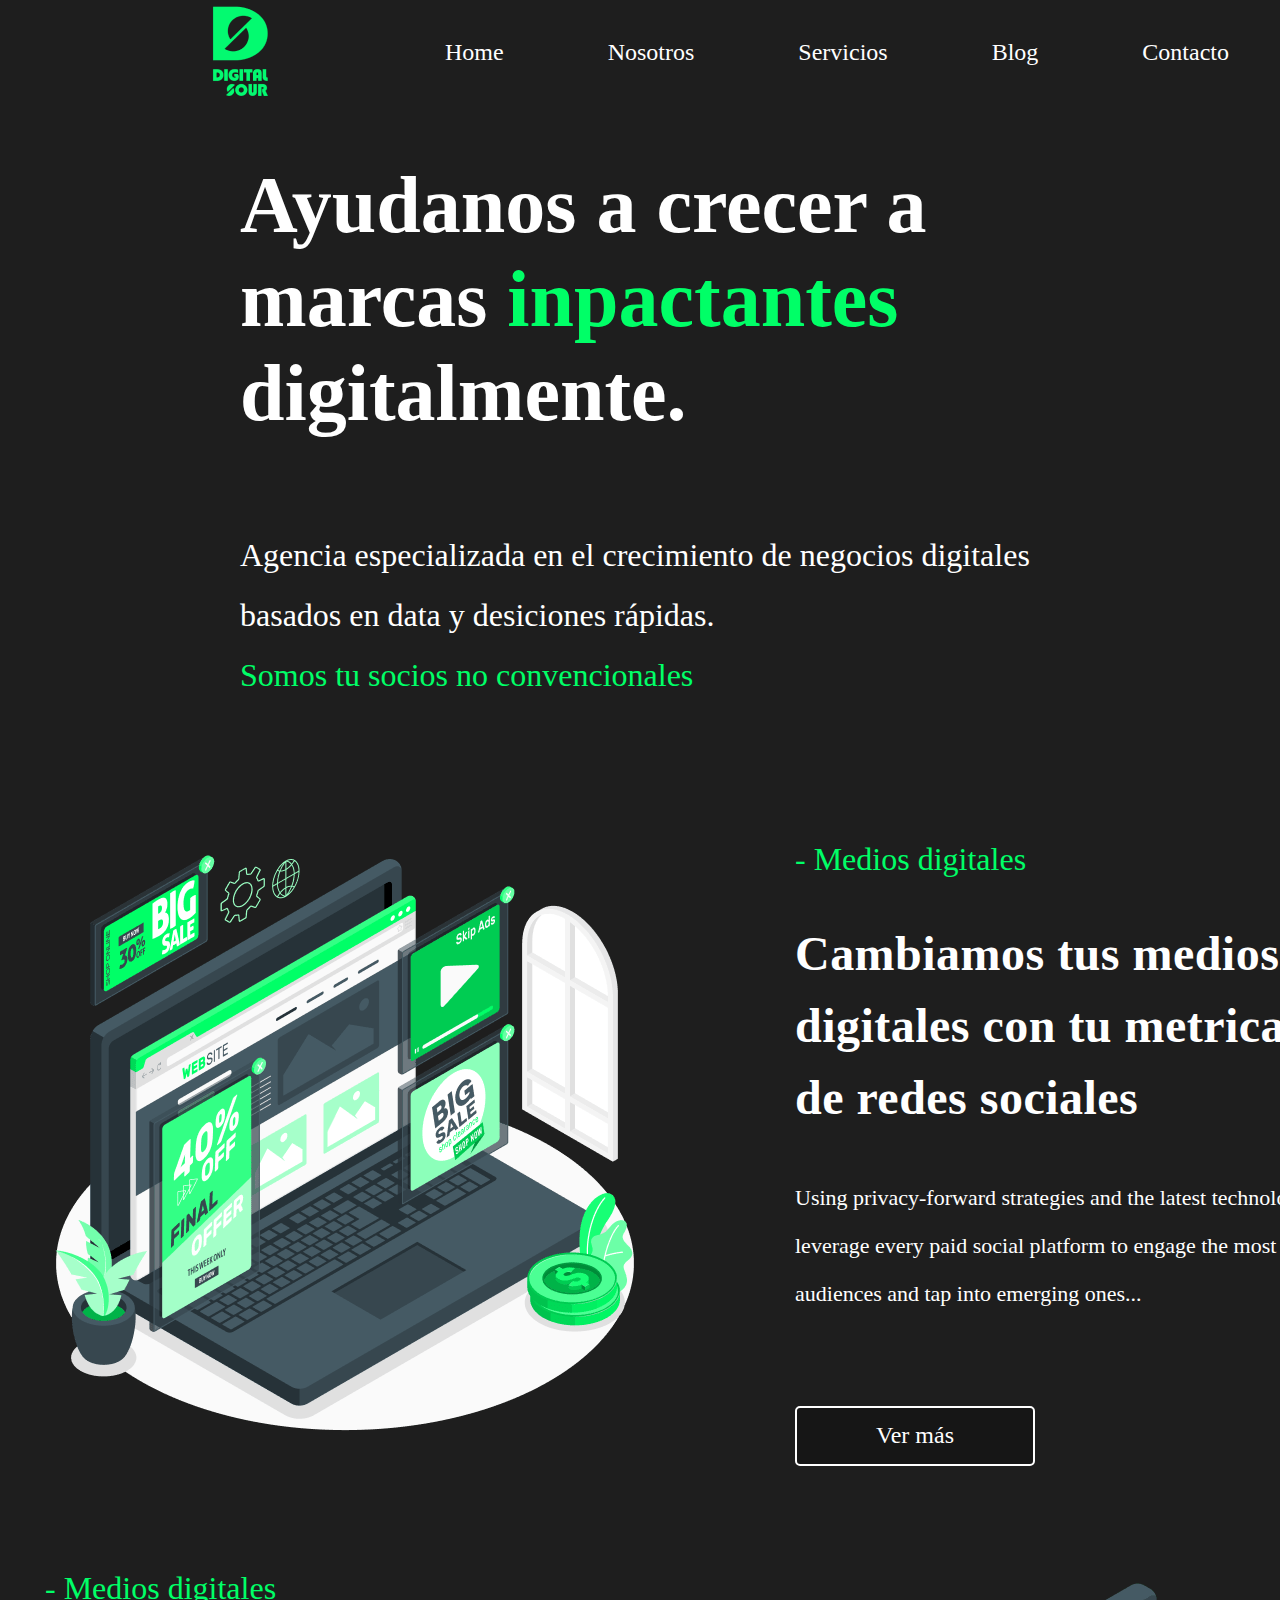
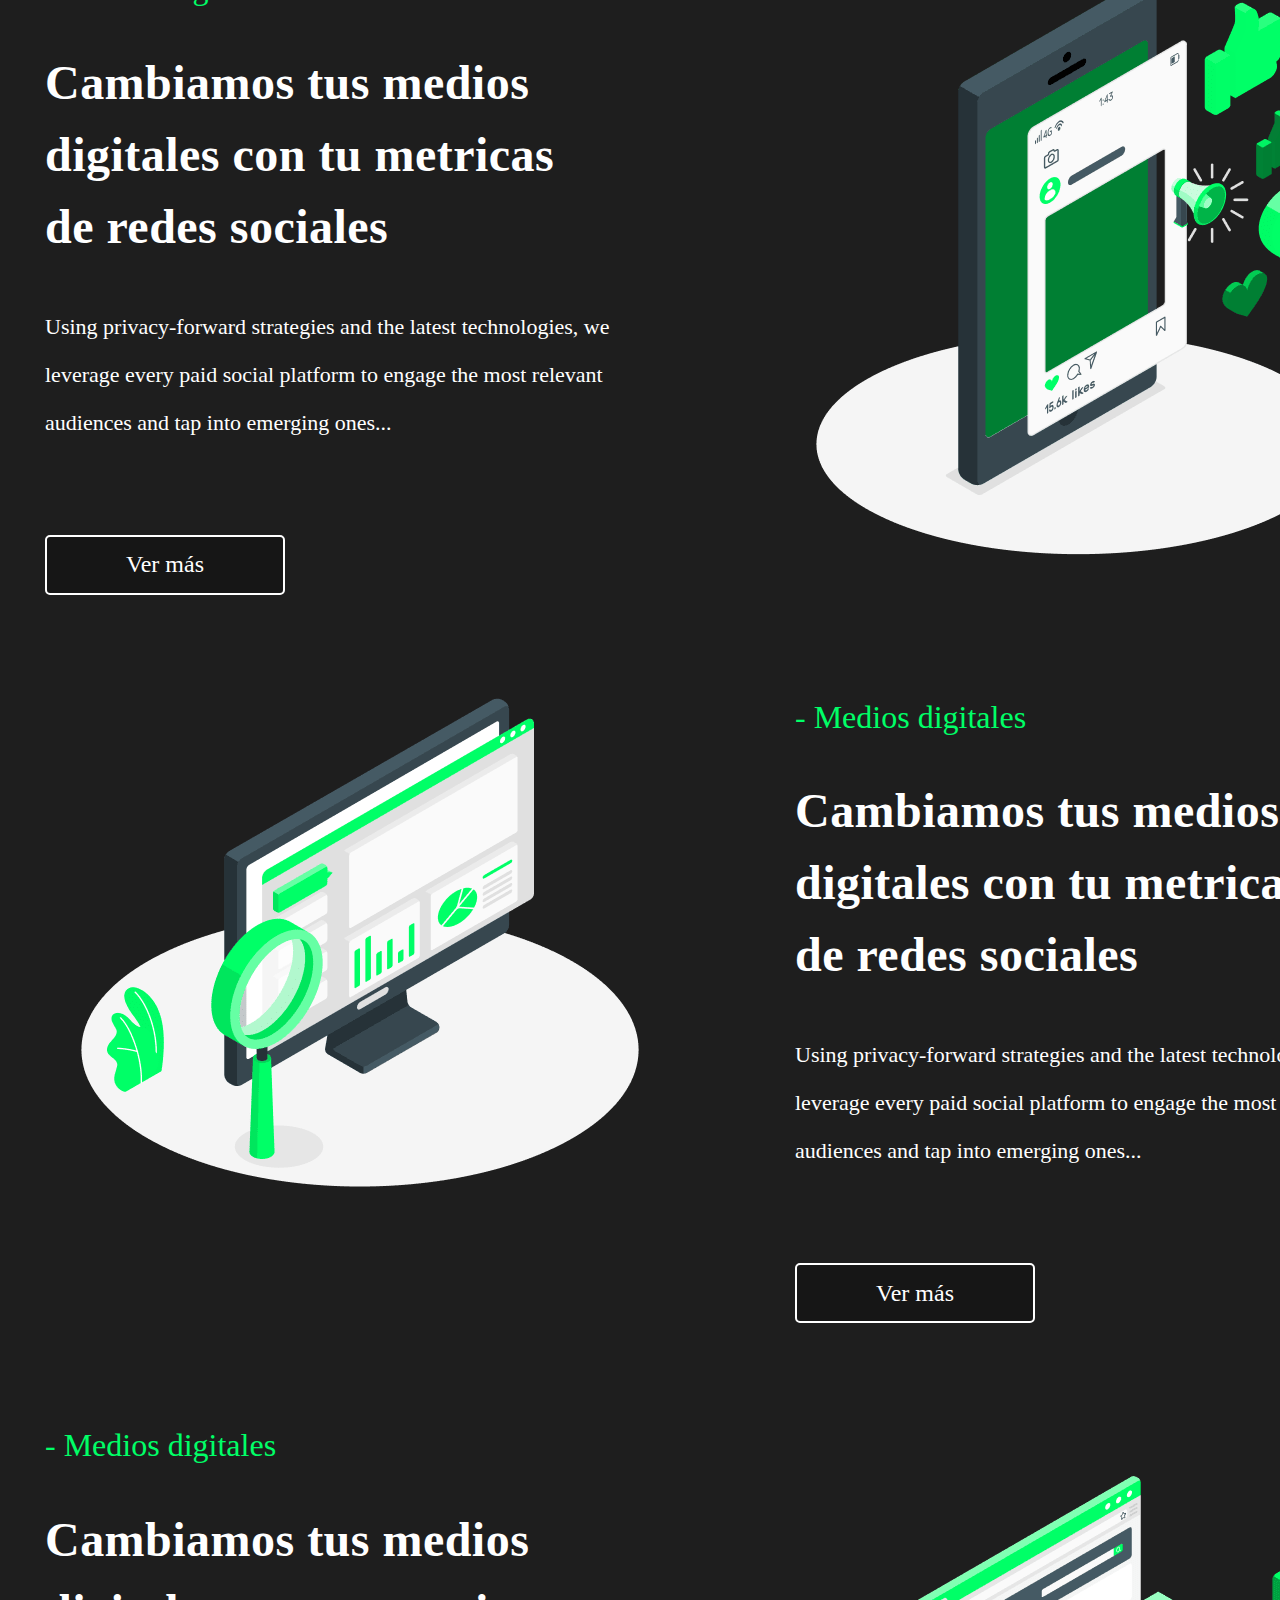
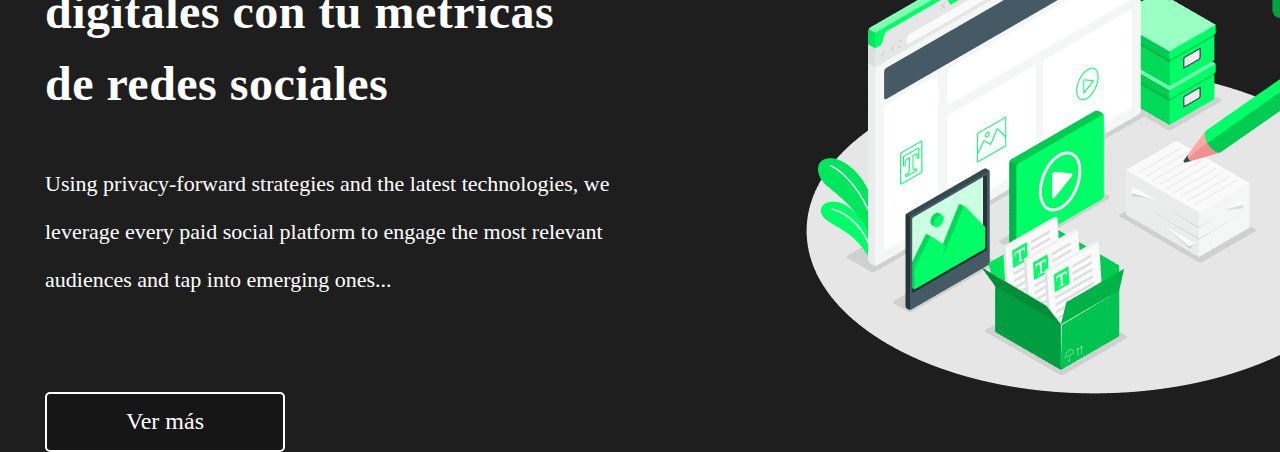
==== index.html @ 1ed436e6 "first commit" ====
<!DOCTYPE html>
<html lang="en">

<head>
    <meta charset="UTF-8">
    <meta http-equiv="X-UA-Compatible" content="IE=edge">
    <meta name="viewport" content="width=device-width, initial-scale=1.0">
    <title>Document</title>
    <link rel="stylesheet" type="text/css" href="./style.css">


</head>

<body>
    <header>
        <nav>
            <img src="Imagenes/logotipo.png" class="logo">
            <ul>
                <li>Home</li>
                <li>Nosotros</li>
                <li>Servicios</li>
                <li>Blog</li>
                <li>Contacto</li>
            </ul>
        </nav>
    </header>
    <main>
        <h1>
            Ayudanos a crecer a <br>
            marcas <span>inpactantes</span> <br>
            digitalmente.
        </h1>
        <p>
            Agencia especializada en el crecimiento de negocios digitales <br>
            basados en data y desiciones rápidas.<br>
            <span>Somos tu socios no convencionales</span>
        </p>
    </main>

    <section>
        <div class="contenido">
            <img src="Imagenes/online-body-1.png" class="online">
            <div class="Texto">
                <div class="medios">- Medios digitales</div>
                <h2 class="ayudanos">
                    Cambiamos tus medios<br>
                    digitales con tu metricas<br>
                    de redes sociales
                </h1>
                <p class="parrafo-section">
                    Using privacy-forward strategies and the latest technologies, we<br>
                    leverage every paid social platform to engage the most relevant<br>
                    audiences and tap into emerging ones...
                </p>
                <button>Ver más</button>
            </div>
        </div>
    </section>

    <section>
        <div class="contenido">
            <div class="Texto">
                <div class="medios">- Medios digitales</div>
                <h2 class="ayudanos">
                    Cambiamos tus medios<br>
                    digitales con tu metricas<br>
                    de redes sociales
                </h1>
                <p class="parrafo-section">
                    Using privacy-forward strategies and the latest technologies, we<br>
                    leverage every paid social platform to engage the most relevant<br>
                    audiences and tap into emerging ones...
                </p>
                <button>Ver más</button>
            </div>
            <img src="Imagenes/online-body-2.png" class="online">
        </div>
    </section>

    <section>
        <div class="contenido">
            <img src="Imagenes/online-body-3.png" class="online">
            <div>
                <div class="medios">- Medios digitales</div>
                <h2 class="ayudanos">
                    Cambiamos tus medios<br>
                    digitales con tu metricas<br>
                    de redes sociales
                </h1>
                <p class="parrafo-section">
                    Using privacy-forward strategies and the latest technologies, we<br>
                    leverage every paid social platform to engage the most relevant<br>
                    audiences and tap into emerging ones...
                </p>
                <button>Ver más</button>
            </div>
        </div>
    </section>
    <section>
        <div class="contenido">
            <div>
                <div class="medios">- Medios digitales</div>
                <h2 class="ayudanos">
                    Cambiamos tus medios<br>
                    digitales con tu metricas<br>
                    de redes sociales
                </h2>
                <p class="parrafo-section">
                    Using privacy-forward strategies and the latest technologies, we<br>
                    leverage every paid social platform to engage the most relevant<br>
                    audiences and tap into emerging ones...
                </p>
                <button>Ver más</button>
            </div>
            <img src="Imagenes/online-body-4.png" class="online">
        </div>
    </section>
</body>

</html>
---- style.css ----
Body {
    background: #1E1E1E;
    background-size: 100%;
    width: 1440px;
    justify-items: center;
    margin: 0% auto;
}
header {
    display: flex;
    justify-content: center;
   
}
nav {
    display: flex;
    align-items: center;
    width: 1022px;
    height: 104px;
}
ul {
    list-style: none;
    display: flex;
    gap: 104px;
    margin-left: 134px;
}
li {
    font-family: 'Roboto';
    font-style: normal;
    font-weight: 500;
    font-size: 24px;
    line-height: 28px;
    color: #FFFFFF;
}
main {
    display: grid;
    justify-content: center;
    text-align: start;
    color: #FFFFFF;  
}
span {
    color: #00FF67;
}
h1 {
    font-family: 'Roboto';
    font-style: normal;
    width: 960px;
    font-weight: 700;
    font-size: 80px;
    line-height: 94px;
    color: #FFFFFF;
}
p {
    display: grid;
    font-family: 'Roboto';
    font-style: normal;
    font-weight: 500;
    font-size: 32px;
    line-height: 60px;
    justify-content: flex-start;
    color: #FFFFFF;
}
.medios {
        font-family: 'Roboto';
        font-style: normal;
        font-weight: 400;
        font-size: 32px;
        line-height: 38px;
        color: #00FF67;
    }
.ayudanos {
    font-style: normal;
    font-weight: 500px;
    font-size: 48px;
    line-height: 72px;
    letter-spacing: 0.01em;
    color: #FFFFFF; 
    font-family: 'Roboto';
}
.parrafo-section {
    font-family: 'Roboto';
    font-style: normal;
    font-weight: 400;
    font-size: 22px;
    line-height: 48px;
    color: #FFFFFF;
}
button {
    display: grid;
    font-family:'Roboto';
    font-weight: 600px;
    font-size: 24px;
    color: #FFFFFF;
    width: 240px;
    height: 60px;
    border: 2px solid #FFFFFF;
    border-radius: 5px;
    justify-content: center;
    align-items: center;
    background: #161616;
    margin-top: 88px;
}
button:hover {
    color: black;
    font-weight: 700;
    background-color: white;
    transition: all 0.5s ease-in-out;
    box-shadow: 10px 10px 10px ;
    
}
/* imagenes */
.logo{
    width: 62px;
    height: 104;
}

section {
    margin-top: 103px;
}
/*contenido*/
.contenido {
    display: grid;
    gap: 150px;
    grid-template-columns: 1fr 1fr;

}
/*media queri*/
@media (max-width:480px) {
    section {
        
    }
}
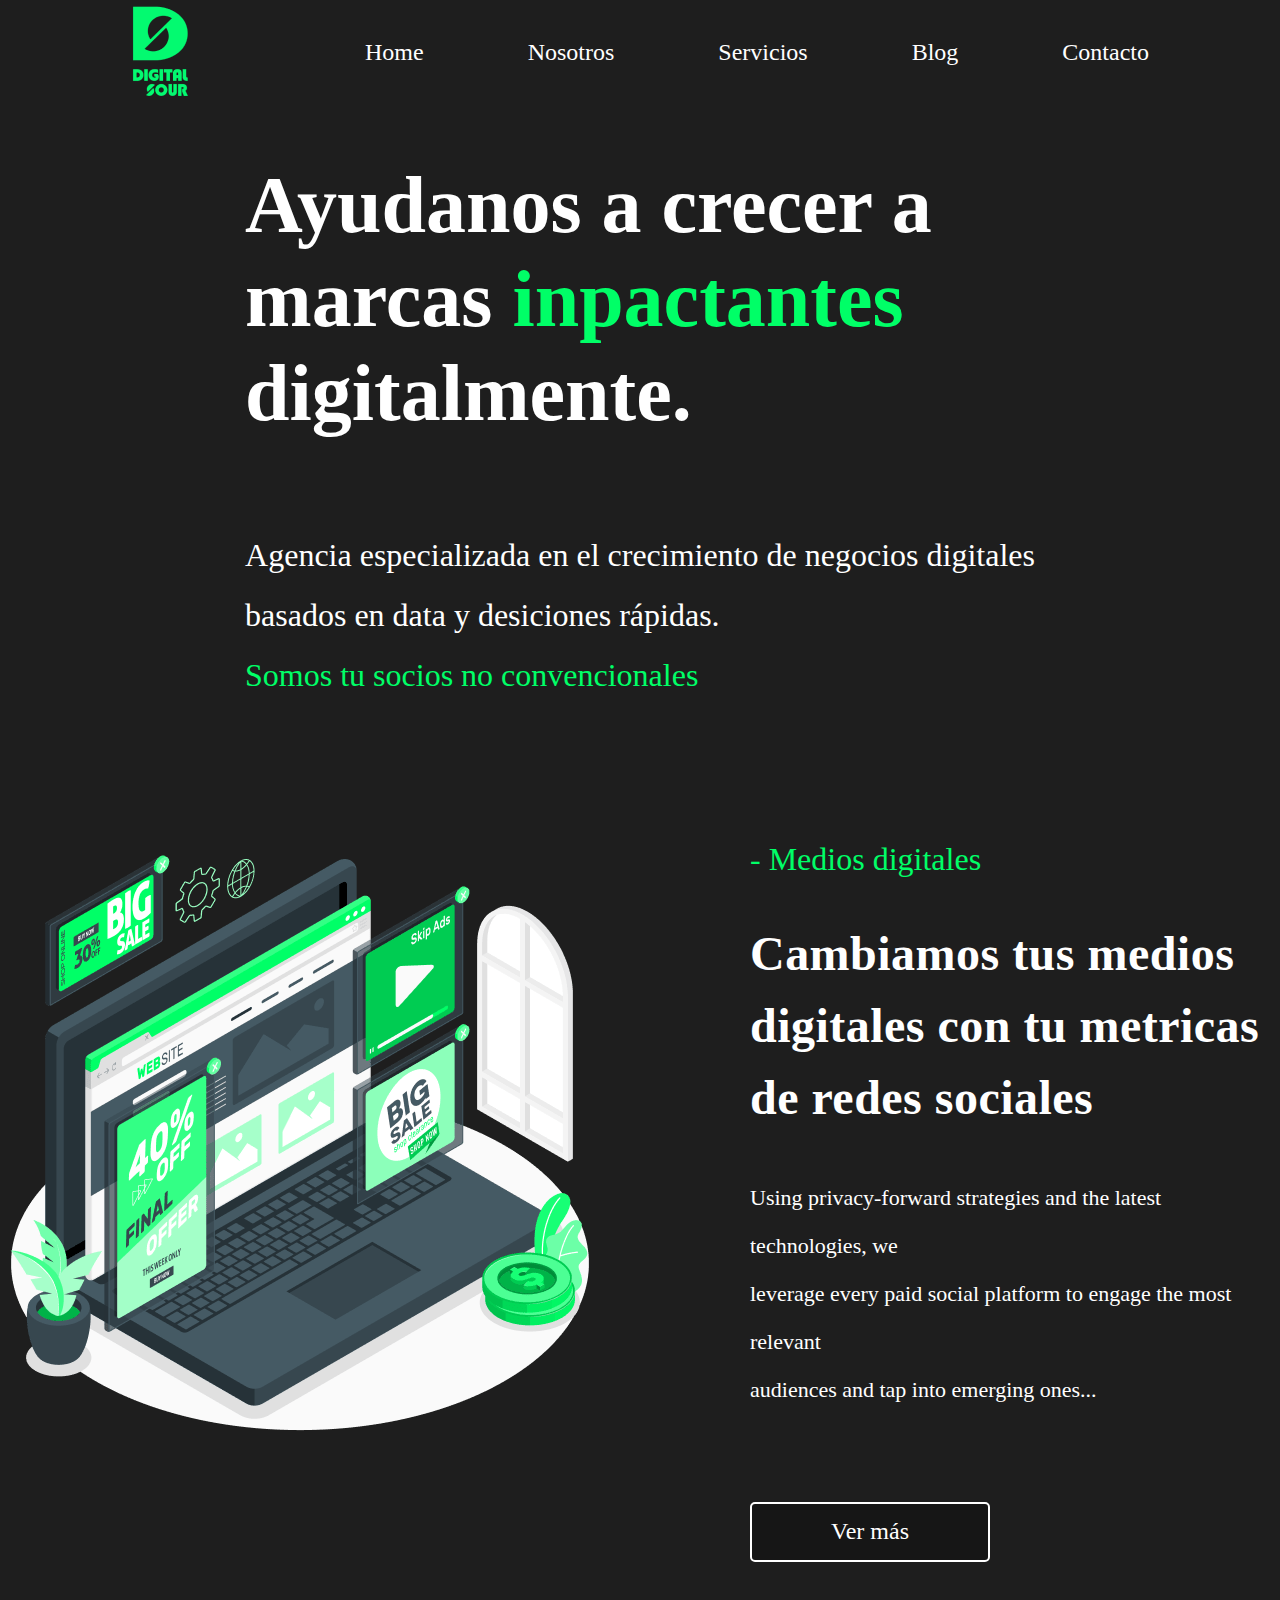
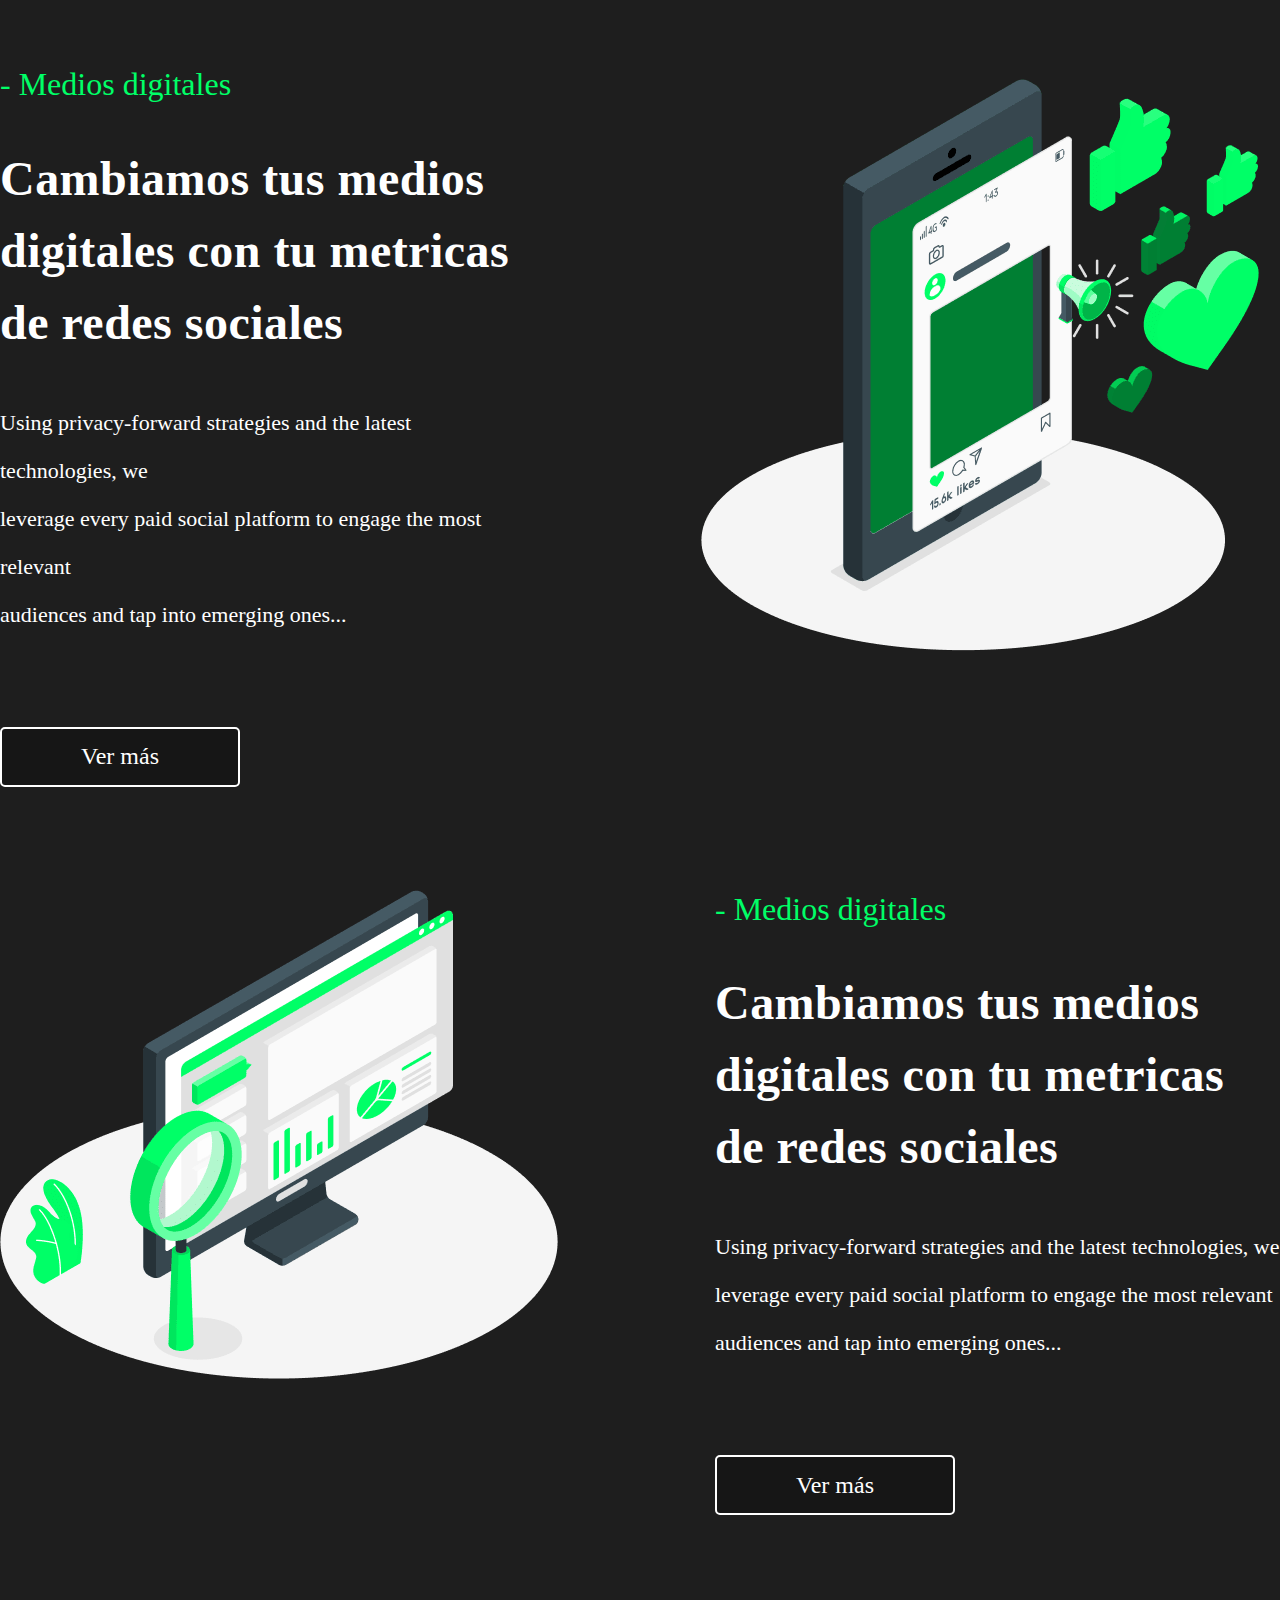
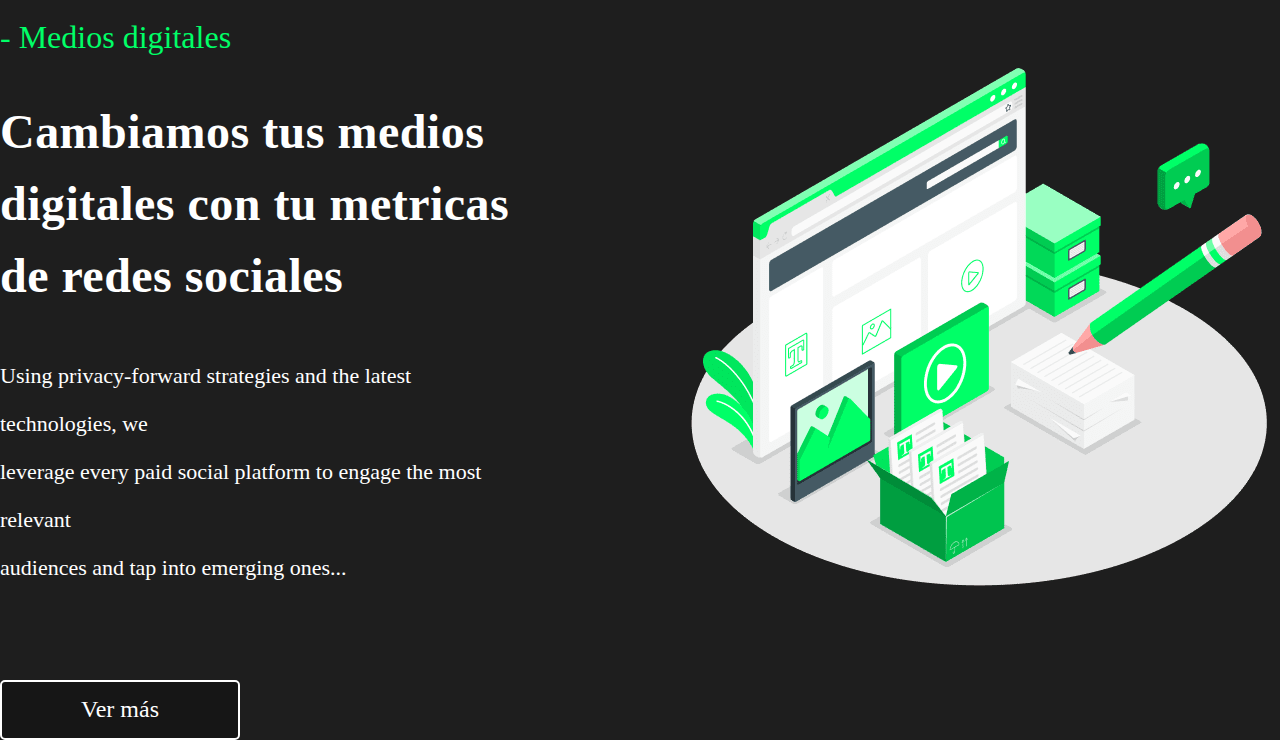
==== commit 9e2e01e0: "segunda entrega terminado" ====
--- a/index.html
+++ b/index.html
@@ -5,7 +5,7 @@
     <meta charset="UTF-8">
     <meta http-equiv="X-UA-Compatible" content="IE=edge">
     <meta name="viewport" content="width=device-width, initial-scale=1.0">
-    <title>Document</title>
+    <title>DIGITAL SOUR</title>
     <link rel="stylesheet" type="text/css" href="./style.css">
 
 
@@ -22,6 +22,7 @@
                 <li>Blog</li>
                 <li>Contacto</li>
             </ul>
+            <img src="Imagenes/hamburg.png" class="hamburg">
         </nav>
     </header>
     <main>
@@ -40,67 +41,68 @@
     <section>
         <div class="contenido">
             <img src="Imagenes/online-body-1.png" class="online">
-            <div class="Texto">
+            <div class="Texto ">
                 <div class="medios">- Medios digitales</div>
-                <h2 class="ayudanos">
+                <h2>
                     Cambiamos tus medios<br>
                     digitales con tu metricas<br>
                     de redes sociales
-                </h1>
-                <p class="parrafo-section">
-                    Using privacy-forward strategies and the latest technologies, we<br>
-                    leverage every paid social platform to engage the most relevant<br>
-                    audiences and tap into emerging ones...
-                </p>
-                <button>Ver más</button>
+                    </h1>
+                    <p class="parrafo-section">
+                        Using privacy-forward strategies and the latest technologies, we<br>
+                        leverage every paid social platform to engage the most relevant<br>
+                        audiences and tap into emerging ones...
+                    </p>
+                    <button>Ver más</button>
             </div>
         </div>
     </section>
 
     <section>
         <div class="contenido">
-            <div class="Texto">
+            <div class="Texto text2">
                 <div class="medios">- Medios digitales</div>
-                <h2 class="ayudanos">
+                <h2>
                     Cambiamos tus medios<br>
                     digitales con tu metricas<br>
                     de redes sociales
-                </h1>
-                <p class="parrafo-section">
-                    Using privacy-forward strategies and the latest technologies, we<br>
-                    leverage every paid social platform to engage the most relevant<br>
-                    audiences and tap into emerging ones...
-                </p>
-                <button>Ver más</button>
+                    </h1>
+                    <p class="parrafo-section">
+                        Using privacy-forward strategies and the latest technologies, we<br>
+                        leverage every paid social platform to engage the most relevant<br>
+                        audiences and tap into emerging ones...
+                    </p>
+                    <button>Ver más</button>
             </div>
-            <img src="Imagenes/online-body-2.png" class="online">
+            <img src="Imagenes/online-body-2.png" class="online online2">
+        </div>
+    </section>
+
+    <section>
+        <div class="contenido ">
+            <img src="Imagenes/online-body-3.png" class="online ">
+            <div class="Texto">
+                <div class="medios">- Medios digitales</div>
+                <h2>
+                    Cambiamos tus medios<br>
+                    digitales con tu metricas<br>
+                    de redes sociales
+                    </h1>
+                    <p class="parrafo-section">
+                        Using privacy-forward strategies and the latest technologies, we<br>
+                        leverage every paid social platform to engage the most relevant<br>
+                        audiences and tap into emerging ones...
+                    </p>
+                    <button>Ver más</button>
+            </div>
         </div>
     </section>
 
     <section>
         <div class="contenido">
-            <img src="Imagenes/online-body-3.png" class="online">
-            <div>
+            <div class="Texto text2">
                 <div class="medios">- Medios digitales</div>
-                <h2 class="ayudanos">
-                    Cambiamos tus medios<br>
-                    digitales con tu metricas<br>
-                    de redes sociales
-                </h1>
-                <p class="parrafo-section">
-                    Using privacy-forward strategies and the latest technologies, we<br>
-                    leverage every paid social platform to engage the most relevant<br>
-                    audiences and tap into emerging ones...
-                </p>
-                <button>Ver más</button>
-            </div>
-        </div>
-    </section>
-    <section>
-        <div class="contenido">
-            <div>
-                <div class="medios">- Medios digitales</div>
-                <h2 class="ayudanos">
+                <h2>
                     Cambiamos tus medios<br>
                     digitales con tu metricas<br>
                     de redes sociales
@@ -112,7 +114,7 @@
                 </p>
                 <button>Ver más</button>
             </div>
-            <img src="Imagenes/online-body-4.png" class="online">
+            <img src="Imagenes/online-body-4.png" class="online online2">
         </div>
     </section>
 </body>
--- a/style.css
+++ b/style.css
@@ -1,27 +1,45 @@
+
+h2 {
+    font-style: normal;
+    font-weight: 500px;
+    font-size: 48px;
+    line-height: 72px;
+    letter-spacing: 0.01em;
+    color: #FFFFFF;
+    font-family: 'Roboto';
+}
+nav {
+    display: flex;
+    align-items: center;
+    max-width: 1022px;
+    height: 104px;
+}
+
+header {
+    display: flex;
+    justify-content: center;
+}
+
 Body {
     background: #1E1E1E;
     background-size: 100%;
-    width: 1440px;
-    justify-items: center;
-    margin: 0% auto;
-}
-header {
-    display: flex;
-    justify-content: center;
-   
-}
-nav {
-    display: flex;
-    align-items: center;
-    width: 1022px;
-    height: 104px;
-}
+    max-width: 1440px;
+    overflow-x: hidden;
+    display: grid;
+    margin: 0 auto;
+}
+
 ul {
     list-style: none;
     display: flex;
     gap: 104px;
     margin-left: 134px;
 }
+
+.hamburg {
+    visibility: hidden;
+}
+
 li {
     font-family: 'Roboto';
     font-style: normal;
@@ -30,24 +48,28 @@
     line-height: 28px;
     color: #FFFFFF;
 }
+
 main {
     display: grid;
     justify-content: center;
     text-align: start;
-    color: #FFFFFF;  
-}
+    color: #FFFFFF;
+}
+
 span {
     color: #00FF67;
 }
+
 h1 {
     font-family: 'Roboto';
     font-style: normal;
-    width: 960px;
+    max-width: 960px;
     font-weight: 700;
     font-size: 80px;
     line-height: 94px;
     color: #FFFFFF;
 }
+
 p {
     display: grid;
     font-family: 'Roboto';
@@ -58,23 +80,18 @@
     justify-content: flex-start;
     color: #FFFFFF;
 }
+
 .medios {
-        font-family: 'Roboto';
-        font-style: normal;
-        font-weight: 400;
-        font-size: 32px;
-        line-height: 38px;
-        color: #00FF67;
-    }
-.ayudanos {
-    font-style: normal;
-    font-weight: 500px;
-    font-size: 48px;
-    line-height: 72px;
-    letter-spacing: 0.01em;
-    color: #FFFFFF; 
-    font-family: 'Roboto';
-}
+    font-family: 'Roboto';
+    font-style: normal;
+    font-weight: 400;
+    font-size: 32px;
+    line-height: 38px;
+    color: #00FF67;
+}
+
+
+
 .parrafo-section {
     font-family: 'Roboto';
     font-style: normal;
@@ -83,9 +100,10 @@
     line-height: 48px;
     color: #FFFFFF;
 }
+
 button {
     display: grid;
-    font-family:'Roboto';
+    font-family: 'Roboto';
     font-weight: 600px;
     font-size: 24px;
     color: #FFFFFF;
@@ -98,16 +116,18 @@
     background: #161616;
     margin-top: 88px;
 }
+
 button:hover {
     color: black;
     font-weight: 700;
     background-color: white;
     transition: all 0.5s ease-in-out;
-    box-shadow: 10px 10px 10px ;
-    
-}
+    box-shadow: 10px 10px 10px;
+
+}
+
 /* imagenes */
-.logo{
+.logo {
     width: 62px;
     height: 104;
 }
@@ -115,16 +135,72 @@
 section {
     margin-top: 103px;
 }
+
 /*contenido*/
 .contenido {
     display: grid;
     gap: 150px;
     grid-template-columns: 1fr 1fr;
-
-}
+}
+
 /*media queri*/
-@media (max-width:480px) {
+@media screen and (max-width: 1200px) {
+    .contenido {
+        display: grid;
+        grid-template-columns: 1fr;
+        place-items: center;
+    }
+
+    .hamburg {
+        visibility: visible;
+        padding-right: 50px;
+        transform: scale(1.5);
+    }
+
+    ul {
+        visibility: hidden;
+        gap: 0;
+    }
+
+    p {
+        max-width: 960px;
+    }
+
+    nav {
+        width: auto;
+    }
+
     section {
-        
-    }
-}
+        margin: 80px 0px;
+    }
+
+    p {
+        margin: 0px 0px 20px 0px;
+    }
+
+    body {
+        padding-right: 8%;
+        padding-left: 8%;
+    }
+
+    .online {
+        width: 350px;
+    }
+
+    .online2 {
+        order: 1 !important;
+    }
+
+    .text2 {
+        order: 2 !important;
+    }
+
+    .logo {
+        transform: scale(0.7);
+    }
+
+
+}
+
+
+
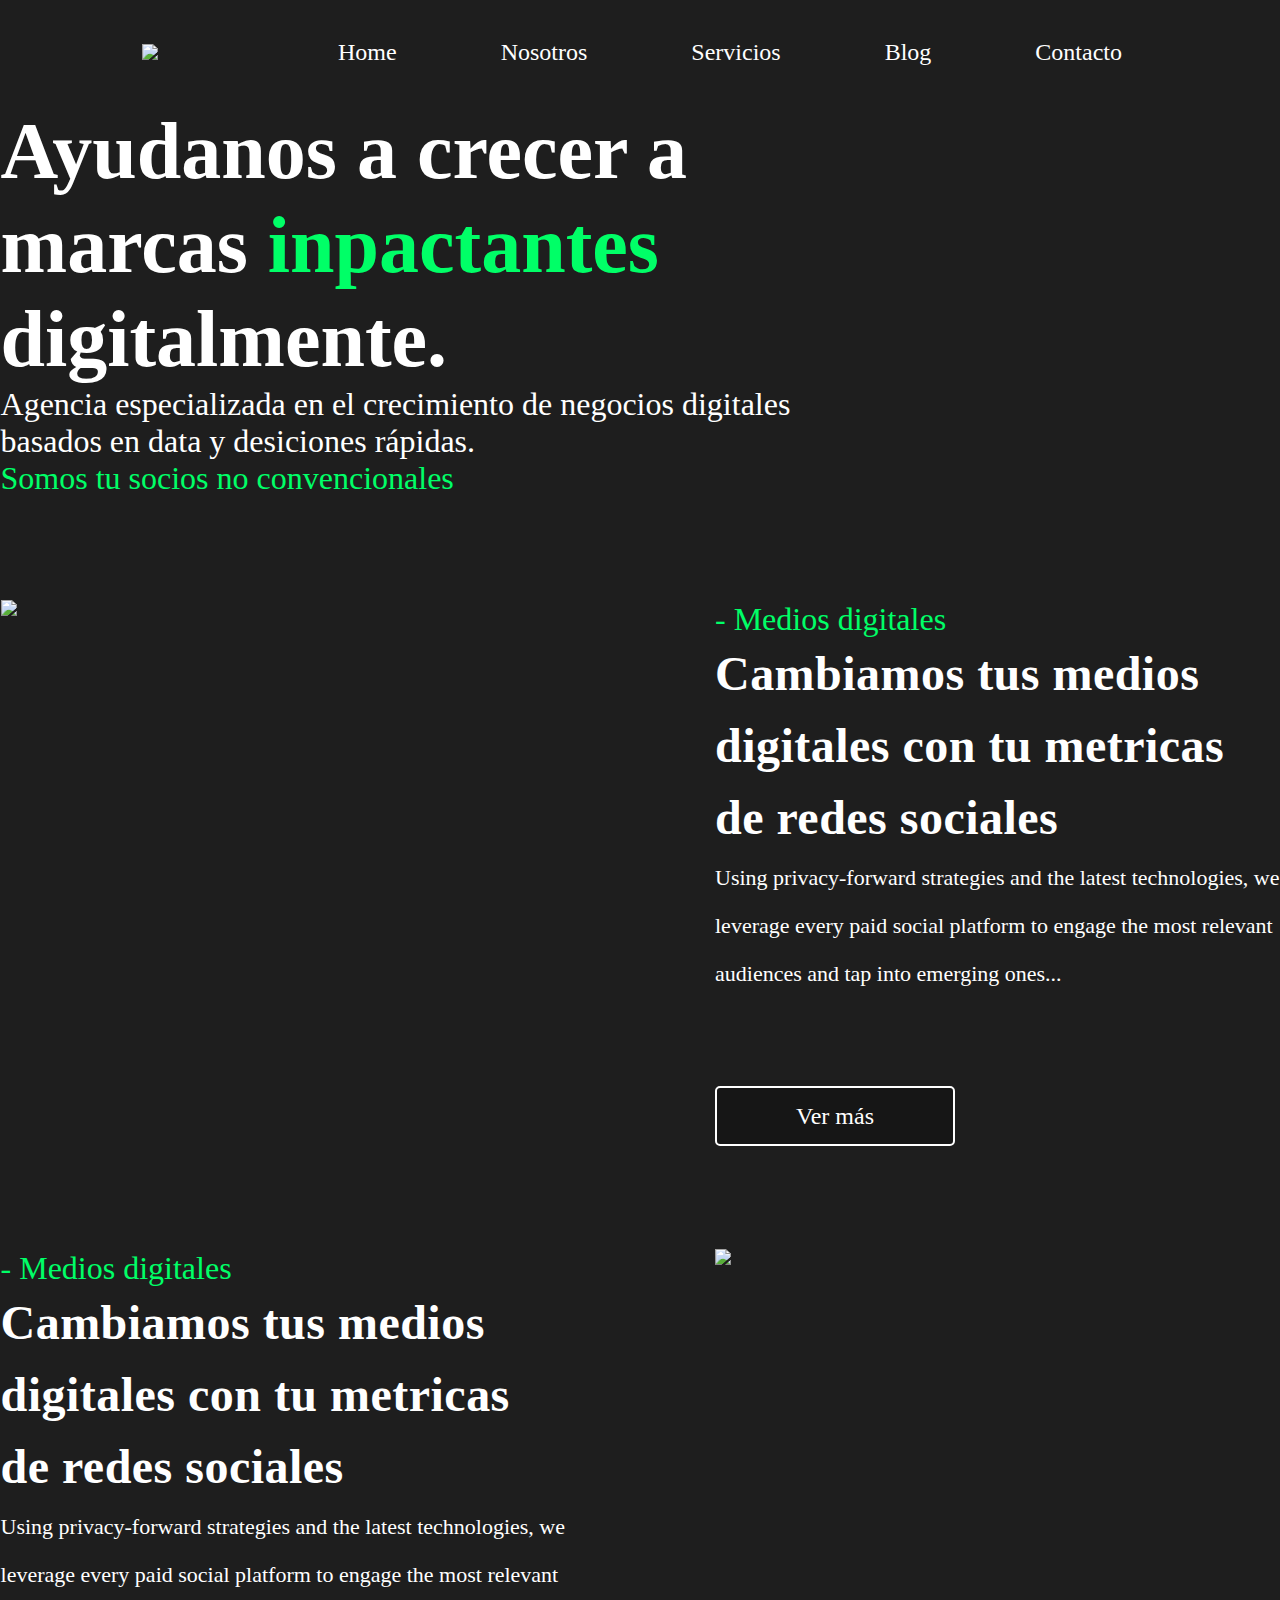
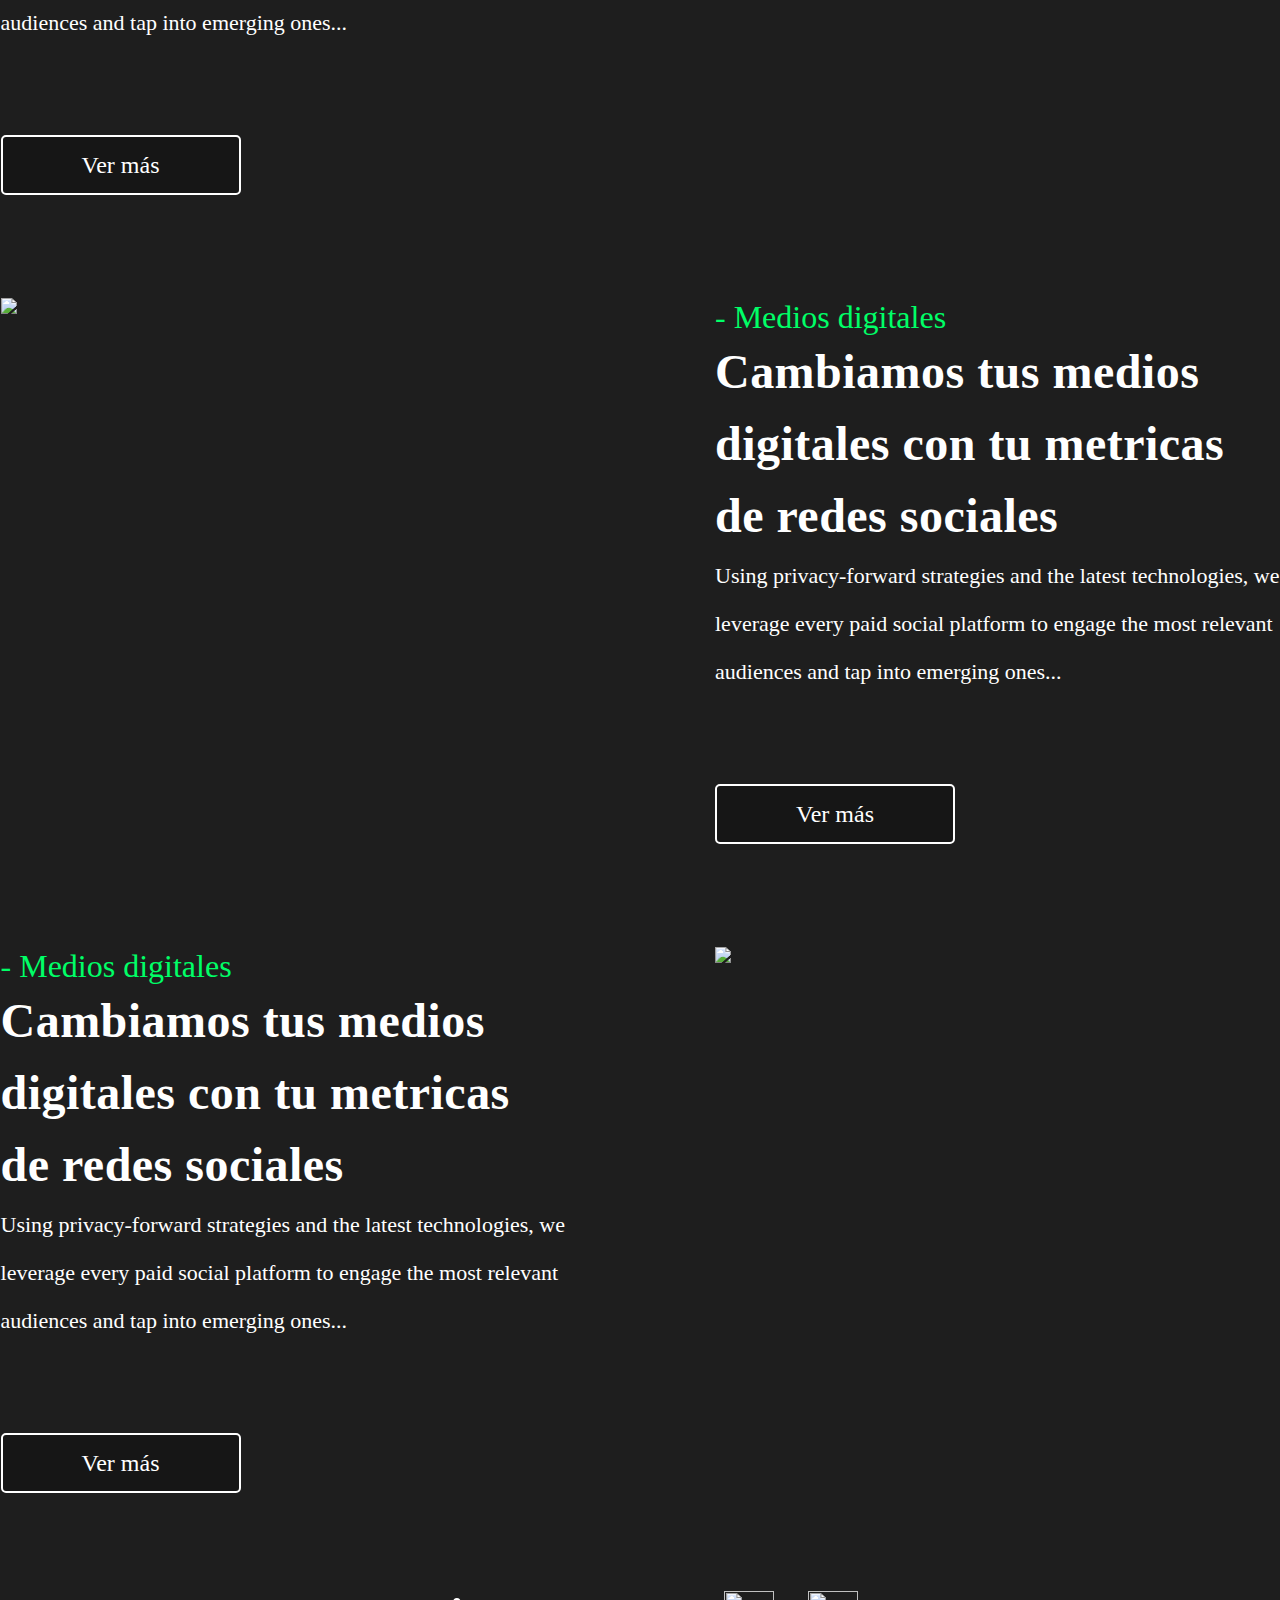
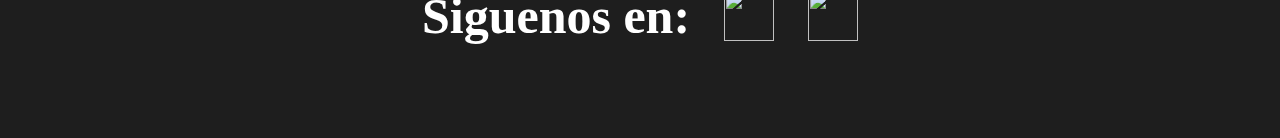
==== commit e87081a1: "hola" ====
--- a/index.html
+++ b/index.html
@@ -14,15 +14,15 @@
 <body>
     <header>
         <nav>
-            <img src="Imagenes/logotipo.png" class="logo">
+            <img src="imagenes/logotipo.png" class="logo">
             <ul>
-                <li>Home</li>
-                <li>Nosotros</li>
-                <li>Servicios</li>
-                <li>Blog</li>
-                <li>Contacto</li>
+                <a href="pages/index.html">Home</a>
+                <a href="pages/nosotros.html">Nosotros</a>
+                <a href="pages/blog.html">Servicios</a>
+                <a href="pages/blog.html">Blog</a>
+                <a href="pages/contacto.html">Contacto</a>
             </ul>
-            <img src="Imagenes/hamburg.png" class="hamburg">
+            <img src="imagenes/hamburg.png" class="hamburg">
         </nav>
     </header>
     <main>
@@ -36,24 +36,24 @@
             basados en data y desiciones rápidas.<br>
             <span>Somos tu socios no convencionales</span>
         </p>
-    </main>
+   
 
     <section>
         <div class="contenido">
-            <img src="Imagenes/online-body-1.png" class="online">
+            <img src="imagenes/online-body-1.png" class="online">
             <div class="Texto ">
                 <div class="medios">- Medios digitales</div>
                 <h2>
                     Cambiamos tus medios<br>
                     digitales con tu metricas<br>
                     de redes sociales
-                    </h1>
+                </h2>
                     <p class="parrafo-section">
                         Using privacy-forward strategies and the latest technologies, we<br>
                         leverage every paid social platform to engage the most relevant<br>
                         audiences and tap into emerging ones...
                     </p>
-                    <button>Ver más</button>
+                <button>Ver más</button>
             </div>
         </div>
     </section>
@@ -74,13 +74,13 @@
                     </p>
                     <button>Ver más</button>
             </div>
-            <img src="Imagenes/online-body-2.png" class="online online2">
+            <img src="imagenes/online-body-2.png" class="online online2">
         </div>
     </section>
 
     <section>
         <div class="contenido ">
-            <img src="Imagenes/online-body-3.png" class="online ">
+            <img src="imagenes/online-body-3.png" class="online">
             <div class="Texto">
                 <div class="medios">- Medios digitales</div>
                 <h2>
@@ -114,9 +114,16 @@
                 </p>
                 <button>Ver más</button>
             </div>
-            <img src="Imagenes/online-body-4.png" class="online online2">
+            <img src="imagenes/online-body-4.png" class="online online2">
         </div>
     </section>
+</main>
+
+    <footer>
+        <div class="siguenos">Siguenos en:</div>
+        <img src="imagenes/facebook.png" class="iconos">
+        <img src="imagenes/instagram.png" class="iconos">
+    </footer>
 </body>
 
 </html>--- a/style.css
+++ b/style.css
@@ -1,4 +1,8 @@
-
+* {
+    margin: 0;
+    padding: 0;
+    box-sizing: border-box;
+}
 h2 {
     font-style: normal;
     font-weight: 500px;
@@ -10,6 +14,7 @@
 }
 nav {
     display: flex;
+    justify-content: space-between;
     align-items: center;
     max-width: 1022px;
     height: 104px;
@@ -20,7 +25,7 @@
     justify-content: center;
 }
 
-Body {
+body {
     background: #1E1E1E;
     background-size: 100%;
     max-width: 1440px;
@@ -31,27 +36,36 @@
 
 ul {
     list-style: none;
+    margin-left: 134px;
     display: flex;
     gap: 104px;
-    margin-left: 134px;
 }
 
 .hamburg {
     visibility: hidden;
 }
 
-li {
+a {
     font-family: 'Roboto';
     font-style: normal;
     font-weight: 500;
     font-size: 24px;
     line-height: 28px;
     color: #FFFFFF;
-}
-
+    text-decoration: none;
+}
+a:hover {
+    color: black;
+    font-weight: 700;
+    background-color: #00FF67;
+    transition: all 0.5s ease-in-out;
+    box-shadow: 10px 10px 10px;
+    border-radius: 3px;
+}
 main {
     display: grid;
     justify-content: center;
+    align-items: center;
     text-align: start;
     color: #FFFFFF;
 }
@@ -76,7 +90,7 @@
     font-style: normal;
     font-weight: 500;
     font-size: 32px;
-    line-height: 60px;
+
     justify-content: flex-start;
     color: #FFFFFF;
 }
@@ -125,11 +139,30 @@
     box-shadow: 10px 10px 10px;
 
 }
-
+.siguenos {
+    color: #FFFFFF;
+    font-family: 'Switzer';
+    font-style: normal;
+    font-weight: 600;
+    font-size: 50px;
+    line-height: 18px;
+}
+footer {
+    list-style: none;
+    display: flex;
+    gap: 34px;
+    align-items: center;
+    justify-content: center;
+    height: 245px;
+}    
 /* imagenes */
 .logo {
     width: 62px;
     height: 104;
+}
+.iconos {
+    height: 50px;
+    width: 50px;
 }
 
 section {
@@ -158,8 +191,9 @@
     }
 
     ul {
+        display: none;
         visibility: hidden;
-        gap: 0;
+      
     }
 
     p {
@@ -167,7 +201,7 @@
     }
 
     nav {
-        width: auto;
+        width: 100%;
     }
 
     section {
@@ -198,9 +232,108 @@
     .logo {
         transform: scale(0.7);
     }
-
-
-}
-
-
-
+}
+@media screen and (max-width: 770px) {
+    h1 {
+        font-size: 55px;
+    }
+    p {
+        font-size: 25px;
+    }
+    .medios {
+        font-size: 25px;
+    }
+    h2 {
+    font-size: 40px;
+    }
+    .parrafo-section {
+    font-size: 20px;
+    }
+    .iconos {
+        height: 30px;
+        width: 30px;
+    }
+    .siguenos {
+        font-size: 25px;
+        line-height: 18px;
+    }
+    footer {
+    height: 100px;
+    }
+}
+
+@media screen and (max-width: 480px) {
+    h1 {
+        font-size: 35px; 
+        line-height: 41.02px;
+    }
+    p {
+        font-size: 15px;
+        line-height: 20px !important;
+       
+    }
+    .medios {
+        font-size: 18px;
+    }
+    h2 {
+        font-size: 23px;
+        font-style: 10px; 
+        line-height: 40px; 
+        
+    }
+    .parrafo-section {
+        font-size: 12px;
+        word-wrap: break-word;
+        display: block;    
+    }
+    button {
+        font-size: 13px;
+    }
+    .online {
+        width: 250px;
+    }
+    .ayudanos {
+        display: block;
+        content: "";
+        margin: 1rem 0;
+    }
+}
+@media screen and (max-width: 360px) {
+    h1 {
+        font-size: 21px;
+        line-height: 35px;
+    }
+    p {
+        font-size: 10px;
+    }
+    .medios {
+        font-size: 15px;
+    }
+    h2 {
+    font-size: 20px;
+    line-height: 30px;
+    }
+    .parrafo-section {
+    font-size: 10px;
+    }
+    .online {
+    line-height: 20px;
+    }
+    .iconos {
+        height: 25px;
+        width: 25px;
+    }
+    .siguenos {
+        font-size: 18px;
+        line-height: 18px;
+    }
+    footer {
+    height: 50px;
+    }
+}
+
+
+
+
+
+
